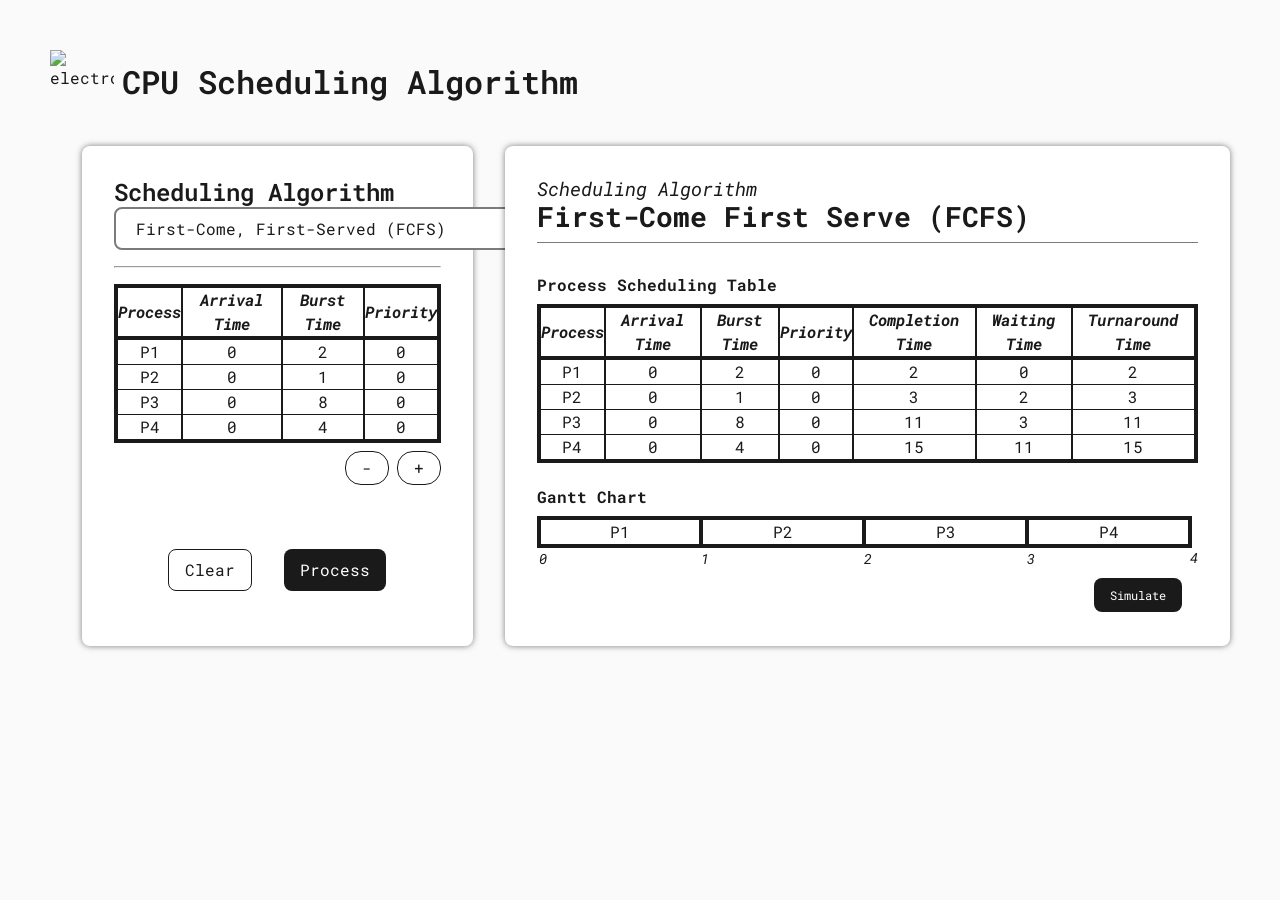
==== CPU-Scheduling-Algorithm/index.html @ 8693d3bf "Initial Files" ====
<!DOCTYPE html>
<html lang="en">

<head>
  <meta charset="UTF-8">
  <meta name="viewport" content="width=device-width, initial-scale=1.0">
  <link rel="stylesheet" href="globals.css">
  <link rel="stylesheet" href="style.css">
  <script src="main.js" defer></script>
  <title>CPU Scheduling Algorithm</title>
</head>

<body>
  <header class="title-section">
    <img width="64" height="64" src="https://img.icons8.com/sf-black/64/electronics.png" alt="electronics" />
    <h1>CPU Scheduling Algorithm</h1>
  </header>
  <main>
    <div class="user-input card">
      <h2>Scheduling Algorithm</h2>
      <select name="sched-algo" id="sched-algo">
        <option value="fcfs">First-Come, First-Served (FCFS)</option>
        <option value="sjf">Shortest Job First (SJF)</option>
        <option value="srt">Shortest Remaining Time First (SRT)</option>
        <option value="rr">Round Robin (RR)</option>
        <option value="priority">Priority Scheduling</option>
        <option value="priority-rr">Priority Scheduling with Round Robin</option>
      </select>
      <hr>
      <table id="input-table" class="sched-table">
        <thead>
          <tr>
            <td>Process</td>
            <td>Arrival Time</td>
            <td>Burst Time</td>
            <td>Priority</td>
          </tr>
        </thead>
        <tbody>
          <tr>
            <td>P1</td>
            <td>0</td>
            <td>2</td>
            <td>0</td>
          </tr>
          <tr>
            <td>P2</td>
            <td>0</td>
            <td>1</td>
            <td>0</td>
          </tr>
          <tr>
            <td>P3</td>
            <td>0</td>
            <td>8</td>
            <td>0</td>
          </tr>
          <tr>
            <td>P4</td>
            <td>0</td>
            <td>4</td>
            <td>0</td>
          </tr>
        </tbody>
      </table>
      <div class="action-btns">
        <button id="remove-row-btn">-</button>
        <button id="add-row-btn">+</button>
      </div>
      <div class="btn-grp">
        <button id="clear-btn">Clear</button>
        <button id="process-btn">Process</button>
      </div>
    </div>
    <div class="results card">
      <div class="subtitle-section">
        <h3>Scheduling Algorithm</h3>
        <h2>First-Come First Serve (FCFS)</h2>
      </div>
      <div class="table-section">
        <h4>Process Scheduling Table</h4>
        <table id="result-table" class="sched-table">
          <thead>
            <tr>
              <td>Process</td>
              <td>Arrival Time</td>
              <td>Burst Time</td>
              <td>Priority</td>
              <td>Completion Time</td>
              <td>Waiting Time</td>
              <td>Turnaround Time</td>
            </tr>
          </thead>
          <tbody>
            <tr>
              <td>P1</td>
              <td>0</td>
              <td>2</td>
              <td>0</td>
              <td>2</td>
              <td>0</td>
              <td>2</td>
            </tr>
            <tr>
              <td>P2</td>
              <td>0</td>
              <td>1</td>
              <td>0</td>
              <td>3</td>
              <td>2</td>
              <td>3</td>
            </tr>
            <tr>
              <td>P3</td>
              <td>0</td>
              <td>8</td>
              <td>0</td>
              <td>11</td>
              <td>3</td>
              <td>11</td>
            </tr>
            <tr>
              <td>P4</td>
              <td>0</td>
              <td>4</td>
              <td>0</td>
              <td>15</td>
              <td>11</td>
              <td>15</td>
            </tr>
          </tbody>
        </table>
      </div>
      <br>
      <div class="gantt-chart-section">
        <h4>Gantt Chart</h4>
        <div id="gantt-chart-container">
          <table id="gantt-chart">
            <tbody>
              <td>P1</td>
              <td>P2</td>
              <td>P3</td>
              <td>P4</td>
            </tbody>
            <tbody>
              <td>0</td>
              <td>1</td>
              <td>2</td>
              <td>3</td>
              <td>4</td>
            </tbody>
          </table>
        </div>
        <div class="sim-grp"><button id="sim-btn">Simulate</button></div>
      </div>
    </div>
  </main>


  <script></script>
</body>

</html>
---- CPU-Scheduling-Algorithm/globals.css ----
@import url('https://fonts.googleapis.com/css2?family=Roboto+Mono:ital,wght@0,100..700;1,100..700&display=swap');

/* =========================
   CSS RESET (Modern)
========================= */
*,
*::before,
*::after {
  box-sizing: border-box;
  margin: 0;
  padding: 0;
}

html,
body {
  height: 100%;
  scroll-behavior: smooth;
}

body {
  line-height: 1.5;
  -webkit-font-smoothing: antialiased;
  padding: 50px;
}

/* Remove default list styles */
ul,
ol {
  list-style: none;
}

/* Remove default link styles */
a {
  text-decoration: none;
  color: inherit;
}

/* Improve media defaults */
img,
picture,
video,
canvas,
svg {
  display: block;
  max-width: 100%;
}

/* Form elements inherit font */
input,
button,
textarea,
select {
  font: inherit;
}


/* =========================
   ROOT VARIABLES (THEME)
========================= */
:root {
  /* Colors */
  --color-bg: #fafafa;
  --color-primary: #1a1a1a;

  /* Typography */
  --font-sans: 'Roboto Mono', sans-serif;

  /* Spacing */
  --spacing-xs: 0.25rem;
  --spacing-sm: 0.5rem;
  --spacing-md: 1rem;
  --spacing-lg: 2rem;
  --spacing-xl: 4rem;

  /* Borders */
  --border-xs: 1px;
  --border-sm: 2px;
  --border-md: 4px;
  --border-lg: 8px;
  --border-xl: 16px;
}


/* =========================
   BASE STYLES
========================= */
body {
  font-family: var(--font-sans);
  background-color: var(--color-bg);
  color: var(--color-primary);
}

/* Headings */
h1,
h2,
h3,
h4,
h5,
h6 {
  font-weight: 600;
  line-height: 1.2;
}

/* Paragraph spacing */
p {
  margin-bottom: var(--spacing-md);
}


/* =========================
   BUTTON STYLES
========================= */
button {
  cursor: pointer;
  border: none;
  border-radius: var(--border-lg);
  padding: var(--spacing-sm) var(--spacing-md);
  background-color: var(--color-primary);
  color: white;
  transition: 0.2s ease;
}

button:hover {
  opacity: 0.9;
  transform: scale(1.1);
}

select {
  border: var(--border-sm) solid #7b7b7b;
  border-radius: var(--border-lg);
  padding: var(--spacing-sm) var(--spacing-md);
  background-color: white;
  color: var(--color-primary);
}

option:hover {
  background-color: #7b7b7b;
}


/* =========================
   UTILITIES
========================= */
.text-center {
  text-align: center;
}

.hidden {
  display: none;
}
---- CPU-Scheduling-Algorithm/style.css ----
@import url('globals.css');


header {
  display: flex;
  align-items: center;
  gap: var(--spacing-sm);
}


/* Scheduling Cards */

main {
  padding: var(--spacing-lg);
  display: grid;
  grid-template-columns: 35% 65%;
  column-gap: var(--spacing-lg);
}


.card {
  background-color: white;
  padding: var(--spacing-lg);
  border-radius: var(--border-lg);
  box-shadow: 0 0px 6px rgba(0, 0, 0, 0.5);
  height: 500px;
}


/* User Input */

select {
  margin-bottom: var(--spacing-md);
}

.user-input hr {
  margin-bottom: var(--spacing-md);
}

#input-table {
  margin-bottom: var(--spacing-sm);
}

.action-btns {
  display: flex;
  justify-content: flex-end;
  gap: var(--spacing-sm);
  margin-bottom: var(--spacing-md);
}

.action-btns button {
  padding: var(--spacing-xs) var(--spacing-md);
  border-radius: var(--border-xl);
  border: var(--border-xs) solid var(--color-primary);
  background-color: white;
  color: var(--color-primary);
}

.action-btns button:hover {
  background-color: var(--color-primary);
  color: white;
}

.btn-grp {
  display: flex;
  gap: var(--spacing-sm);
  justify-content: center;
  gap: var(--spacing-lg);
  margin-top: var(--spacing-xl);
}

.btn-grp #clear-btn {
  border: var(--border-xs) solid var(--color-primary);
  background-color: white;
  color: var(--color-primary);
}


/* Scheduling Table Styles */

.sched-table {
  width: 100%;
  border-collapse: collapse;
  margin-top: 10px;
  border: var(--color-primary) solid;
  border-width: var(--border-md);
  text-align: center;
}

.sched-table thead {
  border-bottom: var(--color-primary) solid;
  border-width: var(--border-md);
  font-weight: bold;
  font-style: italic;
}

.sched-table td {
  border: var(--color-primary) solid;
  border-width: var(--border-xs);
  border-right: var(--border-sm) solid;
}


/* Results Section */

.subtitle-section {
  margin-bottom: var(--spacing-lg);
  border-bottom: var(--border-xs) solid #7b7b7b;
  padding-bottom: var(--spacing-sm);
}

.subtitle-section h3 {
  font-weight: normal;
  font-style: italic;
}

.subtitle-section h2 {
  font-size: 1.75rem;
  font-weight: bolder;
}


/* Scheduling Table */

h4 {
  font-weight: bold;
}


/* Gantt Chart Section */

#gantt-chart {
  width: 100%;
  border-collapse: collapse;
  margin-top: 10px;
}

#gantt-chart tbody:first-child td {
  text-align: center;
  border: var(--border-md) solid var(--color-primary);
}

#gantt-chart tbody:last-child td {
  font-size: 0.9rem;
  font-style: italic;
}

#gantt-chart tbody:last-child td:last-child {
  text-align: right;
  width: 1%;
}

.sim-grp {
  font-size: 0.75rem;
  padding: var(--spacing-sm) var(--spacing-md);
  display: flex;
  justify-content: flex-end;
}
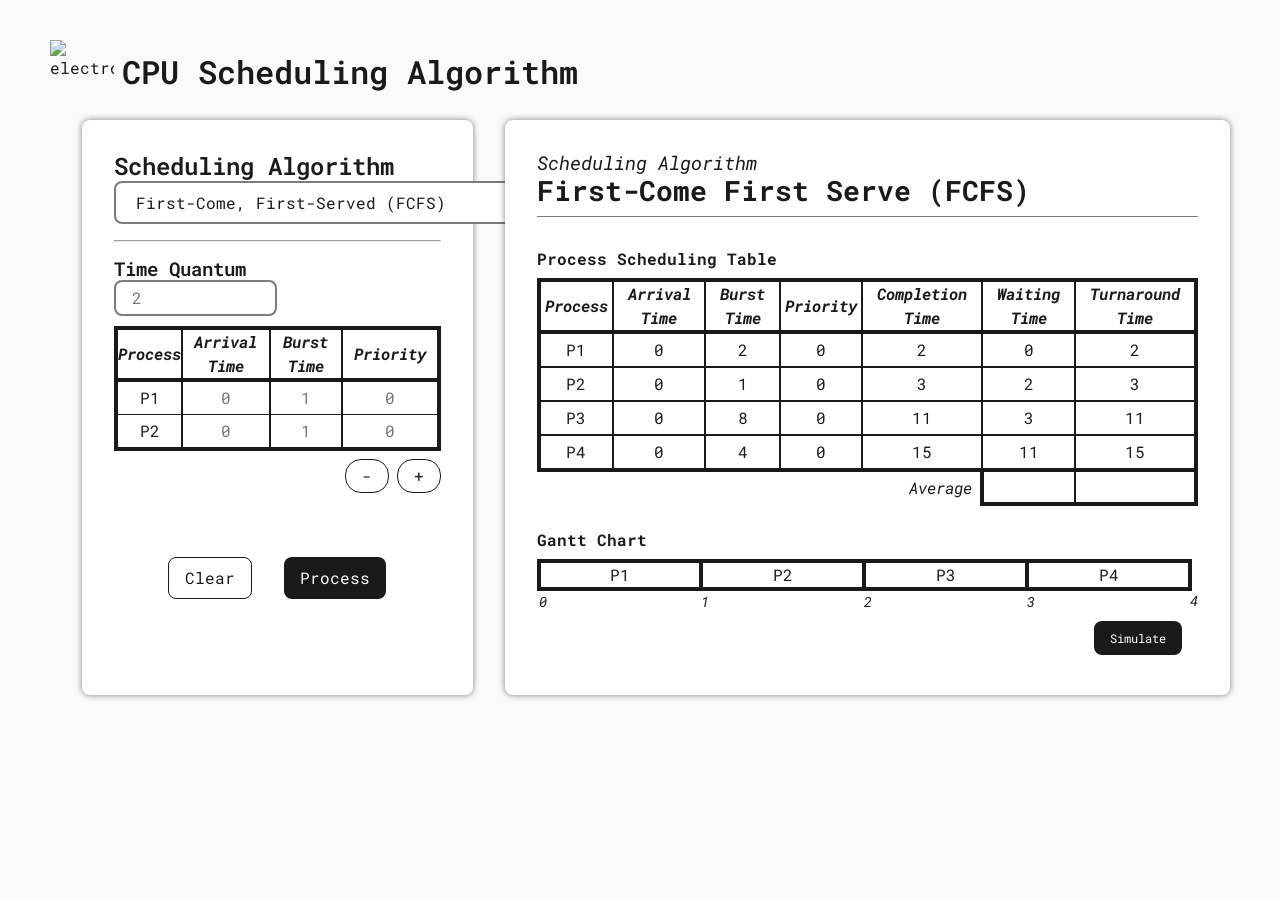
==== commit 1198225c: "Refactor CSS styles and update HTML structure for improved layout and responsiveness Co-authored-by:" ====
--- a/CPU-Scheduling-Algorithm/index.html
+++ b/CPU-Scheduling-Algorithm/index.html
@@ -3,11 +3,14 @@
 
 <head>
   <meta charset="UTF-8">
-  <meta name="viewport" content="width=device-width, initial-scale=1.0">
+  <meta name="viewport" content="width=device-width, initial-scale=1.0, maximum-scale=1.0, user-scalable=no">
   <link rel="stylesheet" href="globals.css">
   <link rel="stylesheet" href="style.css">
-  <script src="main.js" defer></script>
   <title>CPU Scheduling Algorithm</title>
+  <link type="image/png" sizes="96x96" rel="icon" href=".../icons8-cpu-sf-black-96.png">
+  <script src="../js/main.js" defer></script>
+  <!-- <script src="../js/inputs/getInput.js" defer></script> -->
+
 </head>
 
 <body>
@@ -17,6 +20,7 @@
   </header>
   <main>
     <div class="user-input card">
+      <!-- Choose the preferred scheduling algorithm -->
       <h2>Scheduling Algorithm</h2>
       <select name="sched-algo" id="sched-algo">
         <option value="fcfs">First-Come, First-Served (FCFS)</option>
@@ -27,39 +31,30 @@
         <option value="priority-rr">Priority Scheduling with Round Robin</option>
       </select>
       <hr>
+      <!-- Additional input for the Round Robin (RR) -->
+      <h3>Time Quantum</h3>
+      <input type="number" id="time-quantum" class="sched-algo" min="1" placeholder="2">
       <table id="input-table" class="sched-table">
         <thead>
           <tr>
-            <td>Process</td>
-            <td>Arrival Time</td>
-            <td>Burst Time</td>
-            <td>Priority</td>
+            <th>Process</th>
+            <th>Arrival Time</th>
+            <th>Burst Time</th>
+            <th>Priority</th>
           </tr>
         </thead>
-        <tbody>
+        <tbody id="table-body">
           <tr>
             <td>P1</td>
-            <td>0</td>
-            <td>2</td>
-            <td>0</td>
+            <td><input type="number" placeholder="0" min="0"></td>
+            <td><input type="number" placeholder="1" min="1"></td>
+            <td><input type="number" placeholder="0" min="0"></td>
           </tr>
           <tr>
             <td>P2</td>
-            <td>0</td>
-            <td>1</td>
-            <td>0</td>
-          </tr>
-          <tr>
-            <td>P3</td>
-            <td>0</td>
-            <td>8</td>
-            <td>0</td>
-          </tr>
-          <tr>
-            <td>P4</td>
-            <td>0</td>
-            <td>4</td>
-            <td>0</td>
+            <td><input type="number" placeholder="0" min="0"></td>
+            <td><input type="number" placeholder="1" min="1"></td>
+            <td><input type="number" placeholder="0" min="0"></td>
           </tr>
         </tbody>
       </table>
@@ -72,6 +67,8 @@
         <button id="process-btn">Process</button>
       </div>
     </div>
+
+    <!-- Results Section with Table, Metrics, and Gantt Chart -->
     <div class="results card">
       <div class="subtitle-section">
         <h3>Scheduling Algorithm</h3>
@@ -82,13 +79,13 @@
         <table id="result-table" class="sched-table">
           <thead>
             <tr>
-              <td>Process</td>
-              <td>Arrival Time</td>
-              <td>Burst Time</td>
-              <td>Priority</td>
-              <td>Completion Time</td>
-              <td>Waiting Time</td>
-              <td>Turnaround Time</td>
+              <th>Process</th>
+              <th>Arrival Time</th>
+              <th>Burst Time</th>
+              <th>Priority</th>
+              <th>Completion Time</th>
+              <th>Waiting Time</th>
+              <th>Turnaround Time</th>
             </tr>
           </thead>
           <tbody>
@@ -128,6 +125,11 @@
               <td>11</td>
               <td>15</td>
             </tr>
+            <tr id="metrics">
+              <td colspan="5">Average</td>
+              <td colspan="1"></td>
+              <td colspan="1"></td>
+            </tr>
           </tbody>
         </table>
       </div>
--- a/CPU-Scheduling-Algorithm/globals.css
+++ b/CPU-Scheduling-Algorithm/globals.css
@@ -20,7 +20,9 @@
 body {
   line-height: 1.5;
   -webkit-font-smoothing: antialiased;
-  padding: 50px;
+  padding: 40px 50px;
+  touch-action: manipulation;
+
 }
 
 /* Remove default list styles */
@@ -61,6 +63,8 @@
   /* Colors */
   --color-bg: #fafafa;
   --color-primary: #1a1a1a;
+  /* color-scheme: light dark; */
+
 
   /* Typography */
   --font-sans: 'Roboto Mono', sans-serif;
@@ -86,6 +90,8 @@
 ========================= */
 body {
   font-family: var(--font-sans);
+  /* background-color: light-dark(var(--color-bg), var(--color-primary));
+  color: light-dark(var(--color-primary), var(--color-bg)); */
   background-color: var(--color-bg);
   color: var(--color-primary);
 }
@@ -147,4 +153,30 @@
 
 .hidden {
   display: none;
+}
+
+/* ======================
+   CUSTOM COMPONENT STYLES
+========================= */
+
+input[type="number"] {
+  width: 100%;
+  padding: var(--spacing-xs);
+  text-align: center;
+  border: none;
+}
+
+input[type="number"]:active,
+#input-table input[type="number"]:focus {
+  outline: none;
+  background-color: var(--color-primary);
+  opacity: 0.75;
+  color: var(--color-bg);
+  font-weight: bold;
+}
+
+input::-webkit-inner-spin-button,
+input::-webkit-outer-spin-button {
+  -webkit-appearance: none;
+  margin: 0;
 }
--- a/CPU-Scheduling-Algorithm/style.css
+++ b/CPU-Scheduling-Algorithm/style.css
@@ -11,7 +11,7 @@
 /* Scheduling Cards */
 
 main {
-  padding: var(--spacing-lg);
+  padding: var(--spacing-md) var(--spacing-lg);
   display: grid;
   grid-template-columns: 35% 65%;
   column-gap: var(--spacing-lg);
@@ -23,7 +23,8 @@
   padding: var(--spacing-lg);
   border-radius: var(--border-lg);
   box-shadow: 0 0px 6px rgba(0, 0, 0, 0.5);
-  height: 500px;
+  height: 100%;
+  min-height: 500px;
 }
 
 
@@ -35,6 +36,17 @@
 
 .user-input hr {
   margin-bottom: var(--spacing-md);
+}
+
+#time-quantum {
+  width: 50%;
+  text-align: left;
+  border: var(--border-sm) solid #7b7b7b;
+  border-radius: var(--border-lg);
+  padding: var(--spacing-xs) var(--spacing-sm);
+  padding-left: var(--spacing-md);
+  background-color: white;
+  color: var(--color-primary);
 }
 
 #input-table {
@@ -82,8 +94,7 @@
   width: 100%;
   border-collapse: collapse;
   margin-top: 10px;
-  border: var(--color-primary) solid;
-  border-width: var(--border-md);
+  border: var(--border-md) solid var(--color-primary);
   text-align: center;
 }
 
@@ -94,12 +105,11 @@
   font-style: italic;
 }
 
-.sched-table td {
-  border: var(--color-primary) solid;
-  border-width: var(--border-xs);
+.sched-table td,
+.sched-table th {
+  border: var(--border-xs) solid var(--color-primary);
   border-right: var(--border-sm) solid;
 }
-
 
 /* Results Section */
 
@@ -120,10 +130,63 @@
 }
 
 
-/* Scheduling Table */
+/* Results Scheduling Table */
 
 h4 {
   font-weight: bold;
+}
+
+#result-table {
+  border: none;
+}
+
+#result-table td,
+#result-table th {
+  border: var(--border-xs) solid var(--color-primary);
+  border-right: var(--border-sm) solid;
+  border-bottom: var(--border-sm) solid;
+  padding: var(--spacing-xs) 0;
+}
+
+#result-table th {
+  padding: 0 var(--spacing-xs);
+}
+
+#result-table td:first-child {
+  border-left: var(--border-md) solid var(--color-primary);
+}
+
+#result-table th:last-child,
+#result-table td:last-child {
+  border-right: var(--border-md) solid var(--color-primary);
+}
+
+#result-table thead {
+  border: var(--border-md) solid var(--color-primary);
+}
+
+#result-table tbody tr:last-child {
+  border-top: var(--border-md) solid var(--color-primary);
+}
+
+#result-table tr:last-child td:first-child {
+  border: none;
+}
+
+#result-table tr:last-child td:last-child {
+  border-right: var(--border-md) solid var(--color-primary);
+  border-bottom: var(--border-md) solid var(--color-primary);
+}
+
+#result-table tr:last-child td:nth-last-child(2) {
+  border-left: var(--border-md) solid var(--color-primary);
+  border-bottom: var(--border-md) solid var(--color-primary);
+}
+
+#metrics td:first-child {
+  font-style: italic;
+  text-align: right;
+  padding-right: var(--spacing-sm);
 }
 
 
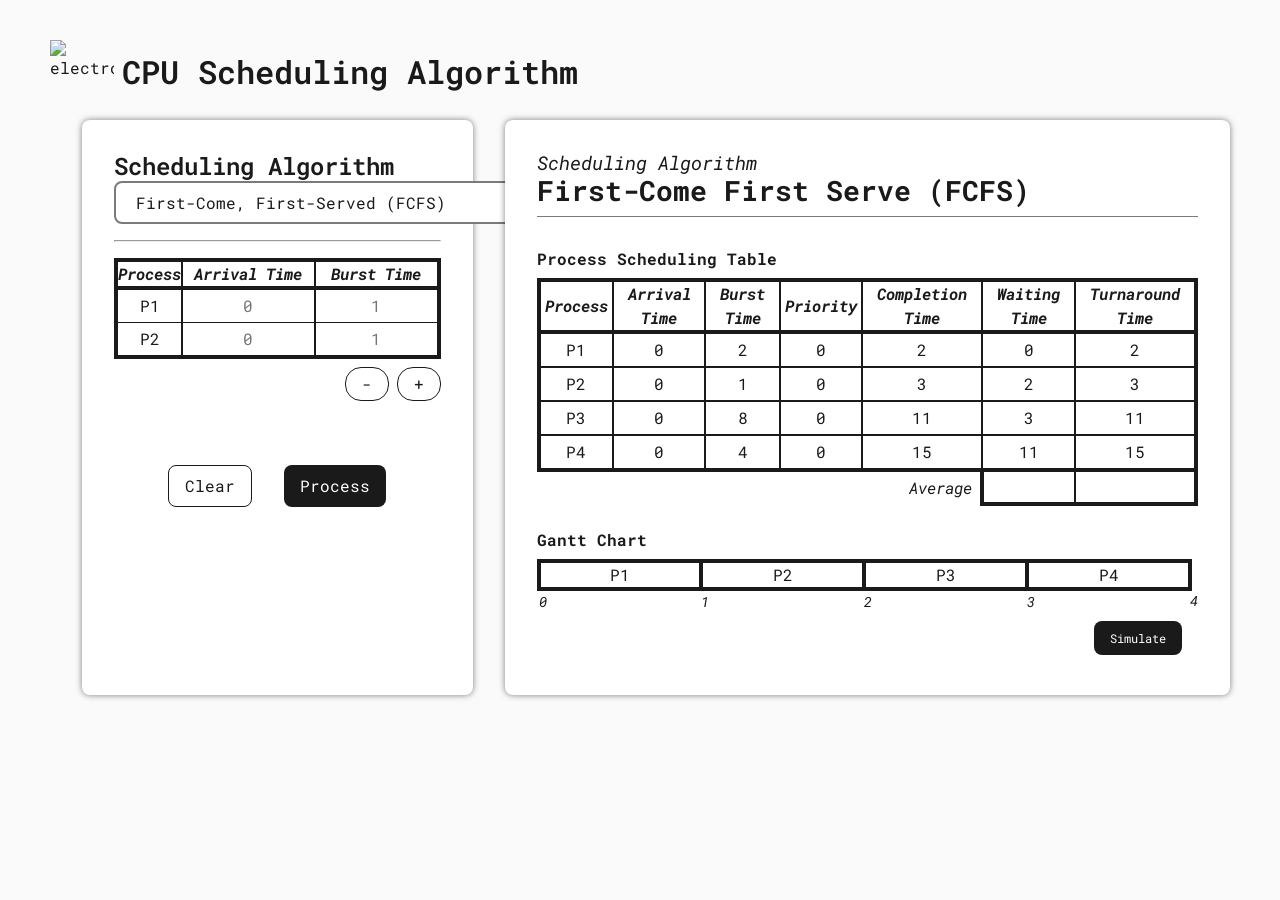
==== commit 7c9466d0: "Refactor input handling and validation; remove unused main.js file Co-authored-by: Copilot <copilot@" ====
--- a/CPU-Scheduling-Algorithm/index.html
+++ b/CPU-Scheduling-Algorithm/index.html
@@ -3,14 +3,12 @@
 
 <head>
   <meta charset="UTF-8">
-  <meta name="viewport" content="width=device-width, initial-scale=1.0, maximum-scale=1.0, user-scalable=no">
+  <meta name="viewport" content="width=device-width, initial-scale=1.0">
   <link rel="stylesheet" href="globals.css">
   <link rel="stylesheet" href="style.css">
   <title>CPU Scheduling Algorithm</title>
   <link type="image/png" sizes="96x96" rel="icon" href=".../icons8-cpu-sf-black-96.png">
-  <script src="../js/main.js" defer></script>
-  <!-- <script src="../js/inputs/getInput.js" defer></script> -->
-
+  <script type="module" src="../js/main.js" defer></script>
 </head>
 
 <body>
@@ -32,15 +30,17 @@
       </select>
       <hr>
       <!-- Additional input for the Round Robin (RR) -->
-      <h3>Time Quantum</h3>
-      <input type="number" id="time-quantum" class="sched-algo" min="1" placeholder="2">
+      <div id="time-quantum-container" style="display: none;">
+        <h3>Time Quantum</h3>
+        <input type="number" id="time-quantum" class="sched-algo" min="1" placeholder="2">
+      </div>
       <table id="input-table" class="sched-table">
         <thead>
           <tr>
             <th>Process</th>
             <th>Arrival Time</th>
             <th>Burst Time</th>
-            <th>Priority</th>
+            <th class="prio-col hide-col">Priority</th>
           </tr>
         </thead>
         <tbody id="table-body">
@@ -48,13 +48,13 @@
             <td>P1</td>
             <td><input type="number" placeholder="0" min="0"></td>
             <td><input type="number" placeholder="1" min="1"></td>
-            <td><input type="number" placeholder="0" min="0"></td>
+            <td class="prio-col hide-col"><input type="number" placeholder="0" min="0"></td>
           </tr>
           <tr>
             <td>P2</td>
             <td><input type="number" placeholder="0" min="0"></td>
             <td><input type="number" placeholder="1" min="1"></td>
-            <td><input type="number" placeholder="0" min="0"></td>
+            <td class="prio-col hide-col"><input type="number" placeholder="0" min="0"></td>
           </tr>
         </tbody>
       </table>
--- a/CPU-Scheduling-Algorithm/globals.css
+++ b/CPU-Scheduling-Algorithm/globals.css
@@ -147,11 +147,9 @@
 /* =========================
    UTILITIES
 ========================= */
-.text-center {
-  text-align: center;
-}
 
-.hidden {
+.hidden,
+.hide-col {
   display: none;
 }
 
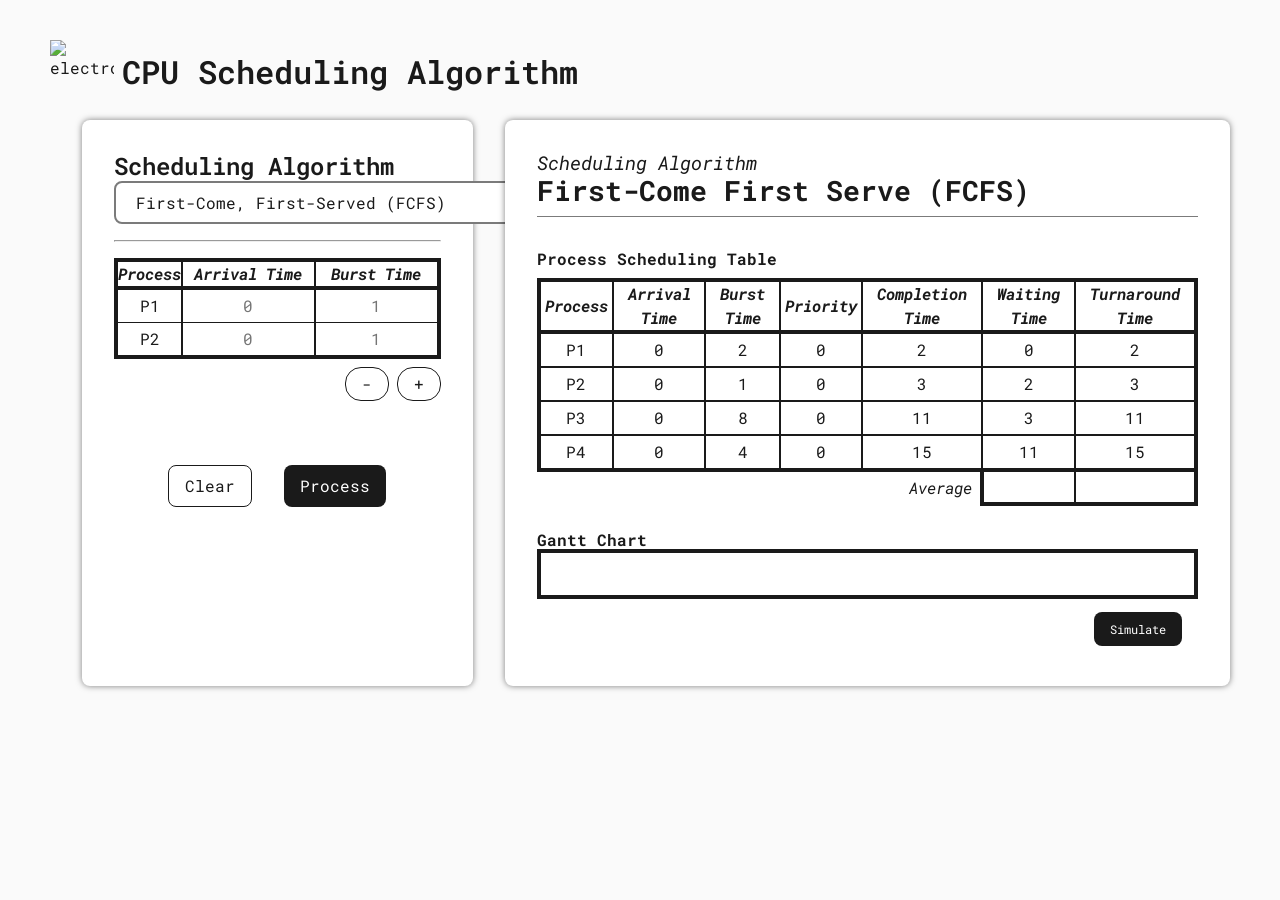
==== commit 7b09e61f: "Implement scheduling algorithms (FCFS, SJF, SRTF) and update Gantt chart rendering Co-authored-by: C" ====
--- a/CPU-Scheduling-Algorithm/index.html
+++ b/CPU-Scheduling-Algorithm/index.html
@@ -23,7 +23,7 @@
       <select name="sched-algo" id="sched-algo">
         <option value="fcfs">First-Come, First-Served (FCFS)</option>
         <option value="sjf">Shortest Job First (SJF)</option>
-        <option value="srt">Shortest Remaining Time First (SRT)</option>
+        <option value="srtf">Shortest Remaining Time First (SRTF)</option>
         <option value="rr">Round Robin (RR)</option>
         <option value="priority">Priority Scheduling</option>
         <option value="priority-rr">Priority Scheduling with Round Robin</option>
@@ -137,21 +137,8 @@
       <div class="gantt-chart-section">
         <h4>Gantt Chart</h4>
         <div id="gantt-chart-container">
-          <table id="gantt-chart">
-            <tbody>
-              <td>P1</td>
-              <td>P2</td>
-              <td>P3</td>
-              <td>P4</td>
-            </tbody>
-            <tbody>
-              <td>0</td>
-              <td>1</td>
-              <td>2</td>
-              <td>3</td>
-              <td>4</td>
-            </tbody>
-          </table>
+          <div id="gantt-bar-container"></div>
+          <div id="gantt-timeline"></div>
         </div>
         <div class="sim-grp"><button id="sim-btn">Simulate</button></div>
       </div>
--- a/CPU-Scheduling-Algorithm/style.css
+++ b/CPU-Scheduling-Algorithm/style.css
@@ -192,25 +192,31 @@
 
 /* Gantt Chart Section */
 
-#gantt-chart {
+#gantt-bar-container {
+  display: flex;
   width: 100%;
-  border-collapse: collapse;
-  margin-top: 10px;
-}
-
-#gantt-chart tbody:first-child td {
-  text-align: center;
+  height: 50px;
   border: var(--border-md) solid var(--color-primary);
-}
-
-#gantt-chart tbody:last-child td {
-  font-size: 0.9rem;
-  font-style: italic;
-}
-
-#gantt-chart tbody:last-child td:last-child {
-  text-align: right;
-  width: 1%;
+  overflow: hidden;
+}
+
+.gantt-block {
+  display: flex;
+  align-items: center;
+  justify-content: center;
+  font-weight: bold;
+  font-style: italic;
+  border-right: var(--border-sm) solid var(--color-primary);
+  color: var(--color-bg);
+  flex: 1 1 0%;
+}
+
+#gantt-timeline {
+  display: flex;
+  width: 100%;
+  font-size: 0.75rem;
+  margin-top: 5px;
+  position: relative;
 }
 
 .sim-grp {
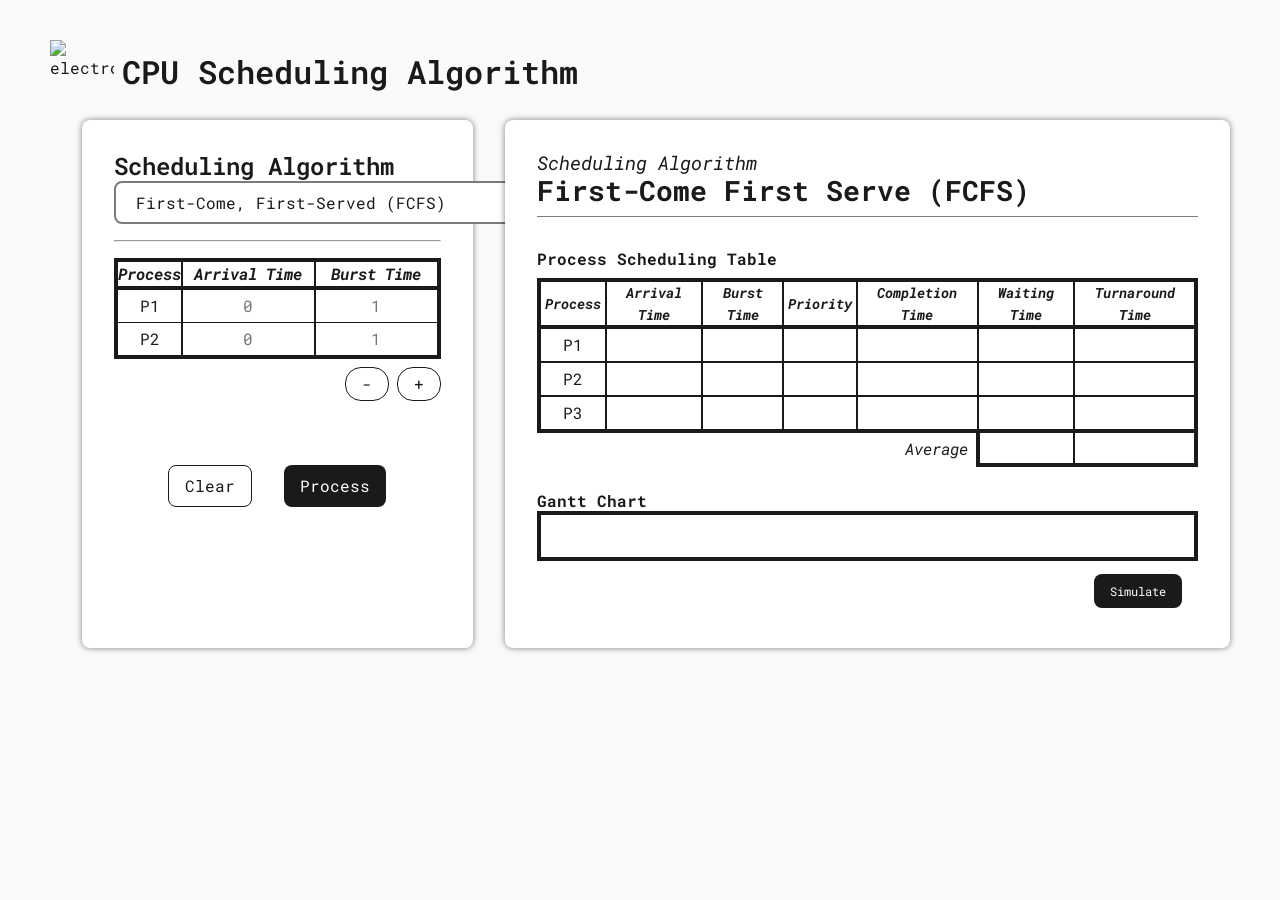
==== commit a0c739c3: "Enhance Gantt chart rendering: add idle segments and improve algorithm display; update HTML for algo" ====
--- a/CPU-Scheduling-Algorithm/index.html
+++ b/CPU-Scheduling-Algorithm/index.html
@@ -72,7 +72,7 @@
     <div class="results card">
       <div class="subtitle-section">
         <h3>Scheduling Algorithm</h3>
-        <h2>First-Come First Serve (FCFS)</h2>
+        <h2 id="algo-choice">First-Come First Serve (FCFS)</h2>
       </div>
       <div class="table-section">
         <h4>Process Scheduling Table</h4>
@@ -91,39 +91,30 @@
           <tbody>
             <tr>
               <td>P1</td>
-              <td>0</td>
-              <td>2</td>
-              <td>0</td>
-              <td>2</td>
-              <td>0</td>
-              <td>2</td>
+              <td></td>
+              <td></td>
+              <td></td>
+              <td></td>
+              <td></td>
+              <td></td>
             </tr>
             <tr>
               <td>P2</td>
-              <td>0</td>
-              <td>1</td>
-              <td>0</td>
-              <td>3</td>
-              <td>2</td>
-              <td>3</td>
+              <td></td>
+              <td></td>
+              <td></td>
+              <td></td>
+              <td></td>
+              <td></td>
             </tr>
             <tr>
               <td>P3</td>
-              <td>0</td>
-              <td>8</td>
-              <td>0</td>
-              <td>11</td>
-              <td>3</td>
-              <td>11</td>
-            </tr>
-            <tr>
-              <td>P4</td>
-              <td>0</td>
-              <td>4</td>
-              <td>0</td>
-              <td>15</td>
-              <td>11</td>
-              <td>15</td>
+              <td></td>
+              <td></td>
+              <td></td>
+              <td></td>
+              <td></td>
+              <td></td>
             </tr>
             <tr id="metrics">
               <td colspan="5">Average</td>
--- a/CPU-Scheduling-Algorithm/style.css
+++ b/CPU-Scheduling-Algorithm/style.css
@@ -150,6 +150,7 @@
 
 #result-table th {
   padding: 0 var(--spacing-xs);
+  font-size: 0.9rem;
 }
 
 #result-table td:first-child {
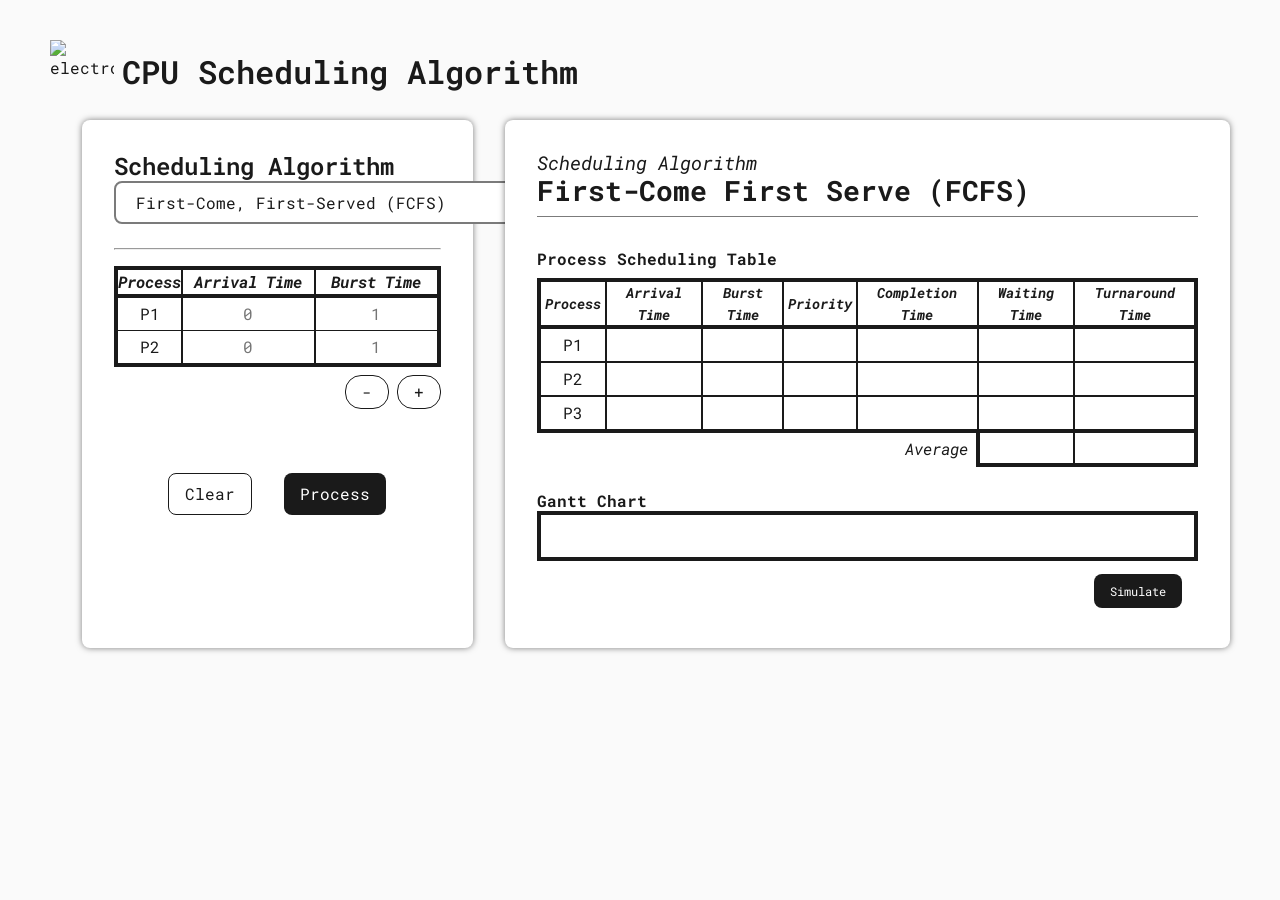
==== commit 3aaa3c45: "Add preemptive mode toggle in HTML and enhance idle segment handling in RR algorithm" ====
--- a/CPU-Scheduling-Algorithm/index.html
+++ b/CPU-Scheduling-Algorithm/index.html
@@ -28,6 +28,12 @@
         <option value="priority">Priority Scheduling</option>
         <option value="priority-rr">Priority Scheduling with Round Robin</option>
       </select>
+      <div id="preemptive-container" style="display: none;">
+        <label>
+          <input type="checkbox" id="preemptive-toggle">
+          Preemptive Mode
+        </label>
+      </div>
       <hr>
       <!-- Additional input for the Round Robin (RR) -->
       <div id="time-quantum-container" style="display: none;">
--- a/CPU-Scheduling-Algorithm/globals.css
+++ b/CPU-Scheduling-Algorithm/globals.css
@@ -63,7 +63,6 @@
   /* Colors */
   --color-bg: #fafafa;
   --color-primary: #1a1a1a;
-  /* color-scheme: light dark; */
 
 
   /* Typography */
@@ -90,8 +89,6 @@
 ========================= */
 body {
   font-family: var(--font-sans);
-  /* background-color: light-dark(var(--color-bg), var(--color-primary));
-  color: light-dark(var(--color-primary), var(--color-bg)); */
   background-color: var(--color-bg);
   color: var(--color-primary);
 }
--- a/CPU-Scheduling-Algorithm/style.css
+++ b/CPU-Scheduling-Algorithm/style.css
@@ -31,10 +31,11 @@
 /* User Input */
 
 select {
-  margin-bottom: var(--spacing-md);
+  margin-bottom: var(--spacing-sm);
 }
 
 .user-input hr {
+  margin-top: var(--spacing-md);
   margin-bottom: var(--spacing-md);
 }
 
